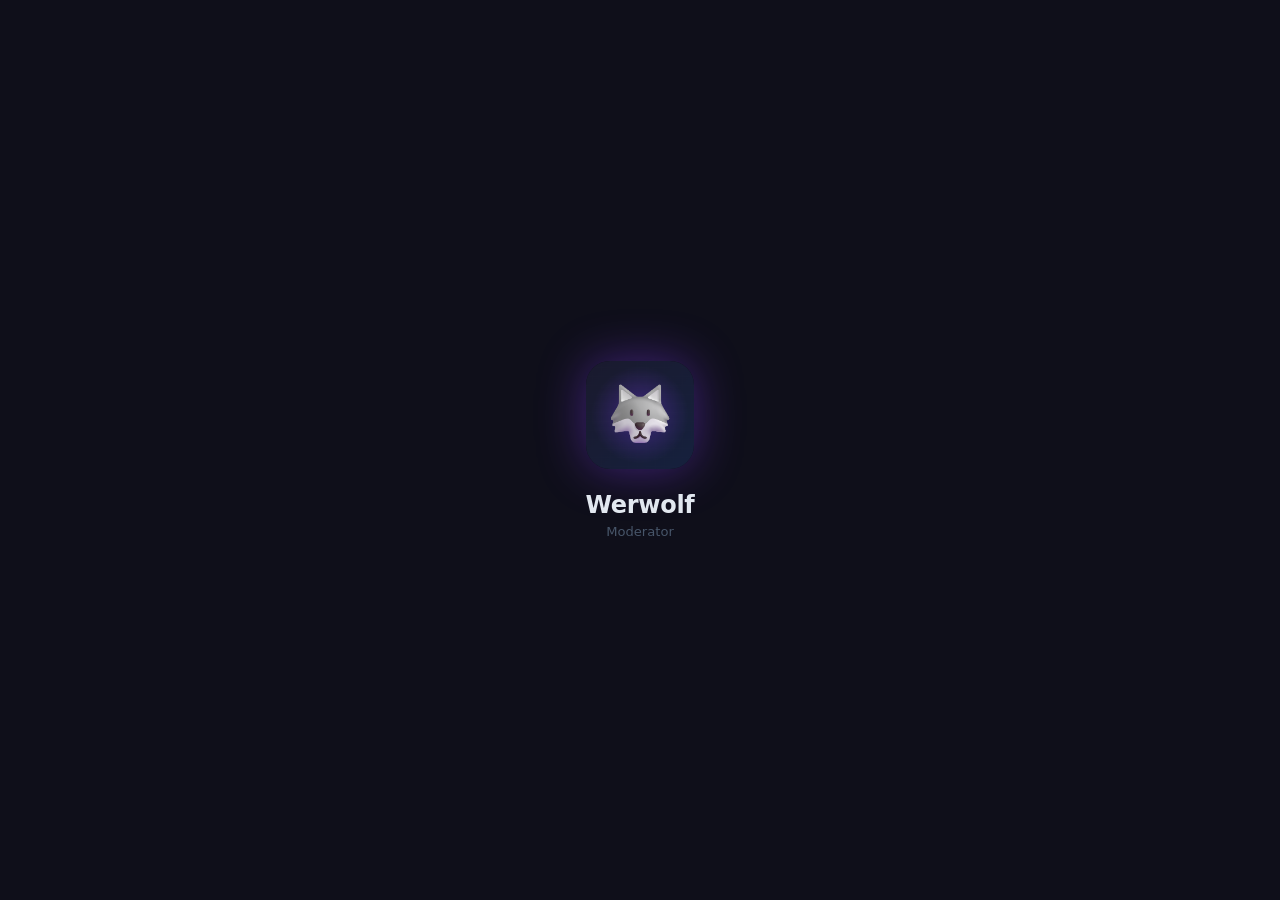
==== index.html @ 721788c9 "Initial commit" ====
<!DOCTYPE html>
<html lang="de">
<head>
  <meta charset="UTF-8" />
  <meta name="viewport" content="width=device-width, initial-scale=1.0, maximum-scale=1.0, user-scalable=no, viewport-fit=cover" />
  <meta name="mobile-web-app-capable" content="yes" />
  <meta name="apple-mobile-web-app-capable" content="yes" />
  <meta name="apple-mobile-web-app-status-bar-style" content="black-translucent" />
  <meta name="apple-mobile-web-app-title" content="Werwolf" />
  <meta name="theme-color" content="#0f0f1a" />
  <meta name="description" content="Moderationsapp für das Werwolf Kartenspiel" />

  <link rel="manifest" href="./manifest.json" />
  <link rel="apple-touch-icon" href="./icons/icon-192.png" />
  <link rel="stylesheet" href="./css/styles.css" />

  <title>Werwolf Moderator</title>
  <style>
    #splash {
      position: fixed; inset: 0;
      background: #0f0f1a;
      display: flex; align-items: center; justify-content: center;
      z-index: 99997;
      transition: opacity 0.45s ease;
      padding-top: env(safe-area-inset-top, 0px);
    }
    #splash.fade-out { opacity: 0; pointer-events: none; }
    #splash-inner { text-align: center; }
    #splash-inner img {
      width: 108px; height: 108px;
      border-radius: 24px;
      box-shadow: 0 0 48px rgba(124,58,237,0.45);
    }
    #splash-title {
      font-family: system-ui, -apple-system, sans-serif;
      font-size: 1.5rem; font-weight: 800;
      color: #e2e8f0; margin-top: 18px; letter-spacing: -0.3px;
    }
    #splash-sub {
      font-family: system-ui, -apple-system, sans-serif;
      font-size: 0.82rem; color: #475569; margin-top: 5px;
    }
  </style>
</head>
<body>
  <div id="splash">
    <div id="splash-inner">
      <img src="./icons/icon-192.png" alt="" />
      <div id="splash-title">Werwolf</div>
      <div id="splash-sub">Moderator</div>
    </div>
  </div>
  <div id="app"></div>
  <div id="err" style="display:none;position:fixed;inset:0;background:#1a0000;color:#ff6b6b;padding:20px;font-family:monospace;font-size:13px;z-index:99999;overflow:auto;white-space:pre-wrap"></div>
  <script>
    window.onerror = function(msg, src, line, col, err) {
      var d = document.getElementById('err');
      d.style.display = 'block';
      d.textContent = 'ERROR:\n' + msg + '\n\nFile: ' + src + '\nLine: ' + line + '\n\n' + (err && err.stack ? err.stack : '');
    };
    window.addEventListener('unhandledrejection', function(e) {
      var d = document.getElementById('err');
      d.style.display = 'block';
      d.textContent += '\nPromise Error:\n' + (e.reason && e.reason.stack ? e.reason.stack : String(e.reason));
    });
  </script>
  <script type="module" src="./js/app.js"></script>
</body>
</html>
---- css/styles.css ----
*, *::before, *::after { box-sizing: border-box; margin: 0; padding: 0; }

:root {
  --bg: #0f0f1a;
  --bg2: #1a1a2e;
  --bg3: #16213e;
  --card: #1e2140;
  --border: #2d2f5a;
  --text: #e2e8f0;
  --text2: #94a3b8;
  --text3: #64748b;
  --accent: #7c3aed;
  --accent2: #a855f7;
  --accent-glow: rgba(124,58,237,0.3);
  --red: #dc2626;
  --red-bg: #450a0a;
  --green: #16a34a;
  --green-bg: #052e16;
  --gold: #d97706;
  --gold-bg: #451a03;
  --pink: #ec4899;
  --pink-bg: #500724;
  --blue: #3b82f6;
  --blue-bg: #172554;
  --radius: 14px;
  --radius-sm: 8px;
  --shadow: 0 4px 24px rgba(0,0,0,0.4);
  --shadow-card: 0 2px 12px rgba(0,0,0,0.3);
}


html {
  height: 100%;
}

body {
  height: 100%;
  font-family: -apple-system, BlinkMacSystemFont, 'Segoe UI', system-ui, sans-serif;
  background: var(--bg);
  color: var(--text);
  overflow: hidden;
  -webkit-font-smoothing: antialiased;
}

#app {
  height: var(--app-h, 100dvh);
  display: flex;
  flex-direction: column;
  overflow: hidden;
}

/* ── PAGE WRAPPER (nav + scrollable content) ── */
.page {
  display: flex;
  flex-direction: column;
  height: 100%;
  overflow: hidden;
  padding-top: env(safe-area-inset-top, 0px);
}

/* ── SCROLLABLE CONTENT ── */
.screen {
  flex: 1;
  overflow-y: auto;
  overflow-x: hidden;
  /* bottom padding includes iOS home indicator */
  padding: 16px 16px calc(24px + env(safe-area-inset-bottom, 0px));
  -webkit-overflow-scrolling: touch;
}

/* ── HOME SCREEN SAFE AREA ── */
.screen-home {
  padding-top: calc(16px + env(safe-area-inset-top, 0px));
}
.home-header {
  text-align: center;
  padding: 24px 16px 20px;
  border-bottom: 1px solid var(--border);
  margin-bottom: 16px;
}
.home-title {
  font-size: 1.8rem;
  font-weight: 900;
  letter-spacing: -0.5px;
  color: var(--text);
}
.home-subtitle {
  font-size: 0.82rem;
  color: var(--text3);
  margin-top: 4px;
  text-transform: uppercase;
  letter-spacing: 1.5px;
}

/* ── NAV BAR ── */
.nav {
  display: flex;
  align-items: center;
  padding: 12px 16px;
  background: var(--bg2);
  border-bottom: 1px solid var(--border);
  gap: 12px;
  flex-shrink: 0;
  position: relative;
  z-index: 10;
}
.nav-title {
  font-size: 1.1rem;
  font-weight: 700;
  flex: 1;
  text-align: center;
}
.nav-btn {
  background: none;
  border: none;
  color: var(--text2);
  font-size: 1.3rem;
  cursor: pointer;
  padding: 4px 8px;
  border-radius: var(--radius-sm);
  transition: all 0.15s;
  min-width: 36px;
  text-align: center;
}
.nav-btn:hover { background: var(--border); color: var(--text); }

/* ── BOTTOM TAB BAR ── */
.tab-bar {
  display: flex;
  background: var(--bg2);
  border-top: 1px solid var(--border);
  flex-shrink: 0;
  padding-bottom: env(safe-area-inset-bottom, 0px);
}
.tab-btn {
  flex: 1;
  display: flex;
  flex-direction: column;
  align-items: center;
  gap: 2px;
  padding: 8px 4px;
  background: none;
  border: none;
  color: var(--text3);
  cursor: pointer;
  font-size: 0.6rem;
  font-weight: 600;
  text-transform: uppercase;
  letter-spacing: 0.03em;
  transition: all 0.15s;
}
.tab-btn .tab-icon { font-size: 1.3rem; }
.tab-btn.active { color: var(--accent2); }
.tab-btn:hover { color: var(--text2); }

/* ── CARDS ── */
.card {
  background: var(--card);
  border: 1px solid var(--border);
  border-radius: var(--radius);
  padding: 16px;
  box-shadow: var(--shadow-card);
}
.card + .card { margin-top: 12px; }
.card-title {
  font-size: 0.75rem;
  font-weight: 700;
  text-transform: uppercase;
  letter-spacing: 0.08em;
  color: var(--text3);
  margin-bottom: 12px;
}

/* ── BUTTONS ── */
.btn {
  touch-action: manipulation;
  display: inline-flex;
  align-items: center;
  justify-content: center;
  gap: 8px;
  padding: 12px 20px;
  border-radius: var(--radius-sm);
  border: none;
  font-size: 0.95rem;
  font-weight: 600;
  cursor: pointer;
  transition: all 0.15s;
  text-decoration: none;
  white-space: nowrap;
}
.btn:active { transform: scale(0.97); }
.btn:disabled { opacity: 0.4; cursor: not-allowed; transform: none; }
.btn-primary { background: var(--accent); color: #fff; }
.btn-primary:hover:not(:disabled) { background: var(--accent2); box-shadow: 0 0 16px var(--accent-glow); }
.btn-secondary { background: var(--bg3); border: 1px solid var(--border); color: var(--text); }
.btn-secondary:hover:not(:disabled) { background: var(--card); }
.btn-danger { background: var(--red); color: #fff; }
.btn-danger:hover:not(:disabled) { background: #ef4444; }
.btn-success { background: var(--green); color: #fff; }
.btn-gold { background: var(--gold); color: #fff; }
.btn-full { width: 100%; }
.btn-lg { padding: 16px 24px; font-size: 1.05rem; border-radius: var(--radius); }
.btn-sm { padding: 7px 12px; font-size: 0.82rem; }
.btn-icon { padding: 8px; border-radius: 50%; }

/* ── PLAYER CHIPS ── */
.player-grid {
  display: grid;
  grid-template-columns: repeat(auto-fill, minmax(140px, 1fr));
  gap: 10px;
}
.player-chip {
  touch-action: manipulation;
  display: flex;
  flex-direction: column;
  align-items: center;
  gap: 6px;
  padding: 14px 10px;
  background: var(--bg3);
  border: 2px solid var(--border);
  border-radius: var(--radius);
  cursor: pointer;
  transition: all 0.15s;
  text-align: center;
  position: relative;
  -webkit-tap-highlight-color: transparent;
}
.player-chip:active { transform: scale(0.96); }
.player-chip.selected {
  border-color: var(--accent);
  background: rgba(124,58,237,0.12);
  box-shadow: 0 0 12px var(--accent-glow);
}
.player-chip.dead {
  opacity: 0.45;
  filter: grayscale(0.7);
  cursor: default;
}
.player-chip.wolf-selected {
  border-color: var(--red);
  background: rgba(220,38,38,0.12);
  box-shadow: 0 0 12px rgba(220,38,38,0.3);
}
.player-chip .chip-icon { font-size: 1.8rem; }
.player-chip .chip-name {
  font-size: 0.85rem;
  font-weight: 600;
  word-break: break-word;
}
.player-chip .chip-role {
  font-size: 0.7rem;
  color: var(--text3);
}
.chip-badges {
  display: flex;
  gap: 2px;
  position: absolute;
  top: -6px;
  right: -4px;
}
.player-chip .chip-badge {
  font-size: 0.9rem;
  filter: drop-shadow(0 1px 2px rgba(0,0,0,0.5));
}
.player-chip.disabled-choice {
  opacity: 0.35;
  cursor: not-allowed;
}

/* ── HOME SCREEN ── */
.home-hero {
  text-align: center;
  padding: 32px 16px 24px;
}
.home-hero .hero-icon { font-size: 5rem; margin-bottom: 12px; animation: float 3s ease-in-out infinite; }
.home-hero h1 { font-size: 2.2rem; font-weight: 900; letter-spacing: -0.02em; }
.home-hero h1 span { color: var(--accent2); }
.home-hero p { color: var(--text2); margin-top: 6px; font-size: 0.9rem; }
.home-menu { display: flex; flex-direction: column; gap: 10px; }
.home-menu-item {
  display: flex;
  align-items: center;
  gap: 14px;
  padding: 18px 20px;
  background: var(--card);
  border: 1px solid var(--border);
  border-radius: var(--radius);
  cursor: pointer;
  transition: all 0.15s;
  color: var(--text);
  text-decoration: none;
  -webkit-tap-highlight-color: transparent;
}
.home-menu-item:active { transform: scale(0.98); }
.home-menu-item:hover { border-color: var(--accent); background: rgba(124,58,237,0.06); }
.home-menu-item .menu-icon { font-size: 1.8rem; flex-shrink: 0; }
.home-menu-item .menu-label { font-weight: 700; font-size: 1rem; }
.home-menu-item .menu-sub { font-size: 0.78rem; color: var(--text2); margin-top: 2px; }
.home-menu-item.primary { background: linear-gradient(135deg, var(--accent) 0%, #9333ea 100%); border-color: transparent; }
.home-menu-item.primary .menu-sub { color: rgba(255,255,255,0.75); }
.home-menu-item.resume { border-color: var(--gold); background: rgba(217,119,6,0.08); }
.home-menu-item.resume .menu-label { color: var(--gold); }

/* ── SETUP ── */
.setup-steps {
  display: flex;
  align-items: center;
  gap: 0;
  margin-bottom: 20px;
}
.setup-step {
  flex: 1;
  display: flex;
  flex-direction: column;
  align-items: center;
  gap: 4px;
  position: relative;
}
.setup-step::after {
  content: '';
  position: absolute;
  left: 50%;
  top: 14px;
  width: 100%;
  height: 2px;
  background: var(--border);
}
.setup-step:last-child::after { display: none; }
.step-dot {
  width: 28px;
  height: 28px;
  border-radius: 50%;
  background: var(--border);
  color: var(--text3);
  display: flex;
  align-items: center;
  justify-content: center;
  font-size: 0.8rem;
  font-weight: 700;
  z-index: 1;
  transition: all 0.3s;
}
.setup-step.active .step-dot { background: var(--accent); color: #fff; box-shadow: 0 0 10px var(--accent-glow); }
.setup-step.done .step-dot { background: var(--green); color: #fff; }
.step-label { font-size: 0.65rem; color: var(--text3); font-weight: 600; text-transform: uppercase; }
.setup-step.active .step-label { color: var(--accent2); }

.player-list { display: flex; flex-direction: column; gap: 8px; }
.player-item {
  display: flex;
  align-items: center;
  gap: 12px;
  padding: 12px 14px;
  background: var(--bg3);
  border: 1px solid var(--border);
  border-radius: var(--radius-sm);
  transition: all 0.15s;
}
.player-item.selected { border-color: var(--accent); background: rgba(124,58,237,0.08); }
.player-item .player-toggle {
  width: 22px;
  height: 22px;
  border-radius: 50%;
  border: 2px solid var(--border);
  flex-shrink: 0;
  display: flex;
  align-items: center;
  justify-content: center;
  cursor: pointer;
  transition: all 0.15s;
}
.player-item.selected .player-toggle { background: var(--accent); border-color: var(--accent); }
.player-item .player-name { flex: 1; font-weight: 600; }
.player-item .player-games { font-size: 0.75rem; color: var(--text3); }

.role-config { display: flex; flex-direction: column; gap: 12px; }
.role-row {
  display: flex;
  align-items: center;
  gap: 12px;
  padding: 12px 14px;
  background: var(--bg3);
  border: 1px solid var(--border);
  border-radius: var(--radius-sm);
}
.role-row .role-icon { font-size: 1.5rem; }
.role-row .role-info { flex: 1; }
.role-row .role-name { font-weight: 600; font-size: 0.9rem; }
.role-row .role-desc { font-size: 0.72rem; color: var(--text3); margin-top: 2px; }
.counter {
  display: flex;
  align-items: center;
  gap: 8px;
}
.counter-btn {
  width: 32px;
  height: 32px;
  border-radius: 50%;
  border: 1px solid var(--border);
  background: var(--card);
  color: var(--text);
  font-size: 1.1rem;
  cursor: pointer;
  display: flex;
  align-items: center;
  justify-content: center;
  transition: all 0.1s;
  flex-shrink: 0;
}
.counter-btn:active { transform: scale(0.9); }
.counter-btn:disabled { opacity: 0.3; }
.counter-val { min-width: 24px; text-align: center; font-weight: 700; font-size: 1rem; }

.role-summary {
  display: flex;
  flex-wrap: wrap;
  gap: 8px;
  padding: 14px;
  background: var(--bg3);
  border: 1px solid var(--border);
  border-radius: var(--radius-sm);
}
.role-badge {
  display: inline-flex;
  align-items: center;
  gap: 4px;
  padding: 4px 10px;
  border-radius: 99px;
  font-size: 0.75rem;
  font-weight: 600;
  background: var(--card);
  border: 1px solid var(--border);
}

/* ── ROLE IDENTITY BANNERS ── */
.role-id-banner {
  background: rgba(124,58,237,0.08);
  border: 1px solid var(--accent);
  border-radius: var(--radius-sm);
  padding: 10px 12px;
}
.role-id-label {
  font-size: 0.82rem;
  font-weight: 700;
  color: var(--text2);
}
.role-id-set {
  display: flex;
  align-items: center;
  gap: 8px;
  padding: 8px 12px;
  background: var(--bg3);
  border: 1px solid var(--border);
  border-radius: var(--radius-sm);
  font-size: 0.85rem;
}

/* ── NIGHT PHASE ── */
.night-header {
  text-align: center;
  padding: 20px 0 16px;
}
.night-round {
  font-size: 0.72rem;
  text-transform: uppercase;
  letter-spacing: 0.12em;
  color: var(--text3);
  margin-bottom: 6px;
}
.night-step-title {
  font-size: 1.6rem;
  font-weight: 900;
  letter-spacing: -0.01em;
}
.night-step-icon { font-size: 3rem; margin-bottom: 8px; animation: pulse 2s ease-in-out infinite; }
.night-instruction {
  color: var(--text2);
  font-size: 0.9rem;
  margin-top: 8px;
  line-height: 1.5;
}

.step-progress {
  display: flex;
  gap: 4px;
  justify-content: center;
  margin-bottom: 16px;
}
.step-dot-prog {
  height: 4px;
  border-radius: 2px;
  background: var(--border);
  transition: all 0.3s;
  flex: 1;
  max-width: 32px;
}
.step-dot-prog.active { background: var(--accent); box-shadow: 0 0 8px var(--accent-glow); }
.step-dot-prog.done { background: var(--accent2); opacity: 0.5; }

.seer-result {
  text-align: center;
  padding: 24px;
  border-radius: var(--radius);
  margin-top: 16px;
  font-size: 1.2rem;
  font-weight: 700;
}
.seer-result.wolf { background: rgba(220,38,38,0.2); border: 1px solid var(--red); color: #fca5a5; }
.seer-result.village { background: rgba(22,163,74,0.2); border: 1px solid var(--green); color: #86efac; }

.witch-actions { display: flex; flex-direction: column; gap: 12px; }
.witch-potion {
  padding: 16px;
  border-radius: var(--radius-sm);
  border: 1px solid var(--border);
  background: var(--bg3);
}
.witch-potion.used { opacity: 0.45; }
.witch-potion-header { display: flex; align-items: center; gap: 10px; margin-bottom: 8px; }
.witch-potion-name { font-weight: 700; }
.witch-potion-used-badge {
  font-size: 0.7rem;
  padding: 2px 8px;
  border-radius: 99px;
  background: var(--red-bg);
  color: #fca5a5;
  border: 1px solid var(--red);
}

/* ── JAEGER SPLASH ── */
.jaeger-splash {
  position: fixed;
  inset: 0;
  background: rgba(0,0,0,0.93);
  z-index: 500;
  display: flex;
  align-items: center;
  justify-content: center;
  padding: 32px;
  animation: fadeInOverlay 0.25s ease;
}
.jaeger-splash-inner {
  text-align: center;
  max-width: 340px;
  width: 100%;
}
.jaeger-splash-title {
  font-size: 2.2rem;
  font-weight: 900;
  color: #fb923c;
  margin: 20px 0 10px;
  letter-spacing: -0.5px;
}
.jaeger-splash-desc {
  font-size: 1rem;
  color: var(--text2);
  line-height: 1.6;
}
@keyframes fadeInOverlay {
  from { opacity: 0; }
  to   { opacity: 1; }
}

/* ── DAY PHASE ── */
.day-header {
  text-align: center;
  padding: 20px 0 12px;
}
.day-icon { font-size: 3rem; margin-bottom: 8px; }
.day-title { font-size: 1.6rem; font-weight: 900; }
.day-subtitle { color: var(--text2); font-size: 0.9rem; margin-top: 6px; }

.death-list { display: flex; flex-direction: column; gap: 10px; }
.death-item {
  display: flex;
  align-items: center;
  gap: 12px;
  padding: 14px;
  border-radius: var(--radius-sm);
  border: 1px solid var(--red);
  background: rgba(220,38,38,0.08);
  animation: fadeIn 0.4s ease;
}
.death-item .death-name { font-weight: 700; font-size: 1rem; }
.death-item .death-role { font-size: 0.75rem; color: var(--text2); }

.vote-warning {
  display: flex;
  align-items: center;
  gap: 10px;
  padding: 12px 14px;
  background: rgba(217,119,6,0.12);
  border: 1px solid var(--gold);
  border-radius: var(--radius-sm);
  font-size: 0.85rem;
  color: #fcd34d;
  margin-bottom: 12px;
}

/* ── GAME OVER ── */
.game-over {
  text-align: center;
  padding: 24px 0;
}
.go-icon { font-size: 5rem; margin-bottom: 12px; animation: bounce 1s ease infinite; }
.go-title { font-size: 2rem; font-weight: 900; margin-bottom: 6px; }
.go-subtitle { color: var(--text2); margin-bottom: 24px; }
.go-team {
  display: inline-block;
  padding: 6px 18px;
  border-radius: 99px;
  font-weight: 700;
  font-size: 1.1rem;
  margin-bottom: 24px;
}
.go-team.wolves { background: rgba(220,38,38,0.2); color: #fca5a5; border: 1px solid var(--red); }
.go-team.village { background: rgba(22,163,74,0.2); color: #86efac; border: 1px solid var(--green); }
.go-team.lovers { background: rgba(244,63,94,0.2); color: #fda4af; border: 1px solid var(--pink); }

.role-reveal-grid {
  display: grid;
  grid-template-columns: repeat(auto-fill, minmax(120px, 1fr));
  gap: 8px;
}
.role-reveal-item {
  padding: 12px 8px;
  border-radius: var(--radius-sm);
  border: 1px solid var(--border);
  text-align: center;
  font-size: 0.82rem;
}
.role-reveal-item.dead { opacity: 0.5; filter: grayscale(0.5); }
.role-reveal-item.winner { border-color: var(--gold); background: rgba(217,119,6,0.1); }

/* ── STATS ── */
.stat-hero {
  display: grid;
  grid-template-columns: repeat(3, 1fr);
  gap: 10px;
  margin-bottom: 16px;
}
.stat-box {
  background: var(--card);
  border: 1px solid var(--border);
  border-radius: var(--radius-sm);
  padding: 14px 10px;
  text-align: center;
}
.stat-box .stat-val { font-size: 1.8rem; font-weight: 900; color: var(--accent2); }
.stat-box .stat-label { font-size: 0.68rem; color: var(--text3); margin-top: 2px; text-transform: uppercase; }

.player-stat-card {
  background: var(--card);
  border: 1px solid var(--border);
  border-radius: var(--radius);
  padding: 14px;
  margin-bottom: 10px;
}
.psc-header { display: flex; align-items: center; gap: 10px; margin-bottom: 10px; }
.psc-name { font-weight: 700; font-size: 1rem; flex: 1; }
.psc-winrate {
  font-weight: 700;
  font-size: 0.9rem;
  padding: 3px 10px;
  border-radius: 99px;
}
.psc-winrate.good { background: rgba(22,163,74,0.2); color: #86efac; }
.psc-winrate.mid { background: rgba(217,119,6,0.2); color: #fcd34d; }
.psc-winrate.low { background: rgba(220,38,38,0.2); color: #fca5a5; }
.psc-grid { display: grid; grid-template-columns: repeat(3,1fr); gap: 6px; }
.psc-stat { text-align: center; }
.psc-stat .pv { font-weight: 700; font-size: 1rem; }
.psc-stat .pl { font-size: 0.65rem; color: var(--text3); text-transform: uppercase; }
.win-bar {
  height: 6px;
  border-radius: 3px;
  background: var(--border);
  overflow: hidden;
  margin-top: 8px;
}
.win-bar-fill {
  height: 100%;
  border-radius: 3px;
  background: linear-gradient(90deg, var(--accent), var(--accent2));
  transition: width 0.6s ease;
}

/* ── HISTORY ── */
.history-item {
  background: var(--card);
  border: 1px solid var(--border);
  border-radius: var(--radius);
  padding: 14px;
  margin-bottom: 10px;
  cursor: pointer;
  transition: all 0.15s;
}
.history-item:hover { border-color: var(--accent); }
.hi-header { display: flex; align-items: center; gap: 10px; margin-bottom: 8px; }
.hi-date { font-size: 0.78rem; color: var(--text3); flex: 1; }
.hi-winner {
  font-size: 0.75rem;
  font-weight: 700;
  padding: 3px 10px;
  border-radius: 99px;
}
.hi-winner.wolves { background: rgba(220,38,38,0.2); color: #fca5a5; }
.hi-winner.village { background: rgba(22,163,74,0.2); color: #86efac; }
.hi-winner.lovers { background: rgba(244,63,94,0.2); color: #fda4af; }
.hi-players { display: flex; flex-wrap: wrap; gap: 6px; }
.hi-player {
  font-size: 0.72rem;
  padding: 2px 8px;
  border-radius: 99px;
  background: var(--bg3);
  border: 1px solid var(--border);
}

/* ── PLAYERS MANAGEMENT ── */
.player-manage-item {
  display: flex;
  align-items: center;
  gap: 12px;
  padding: 14px;
  background: var(--card);
  border: 1px solid var(--border);
  border-radius: var(--radius-sm);
  margin-bottom: 8px;
}
.pmi-name { flex: 1; font-weight: 600; }
.pmi-stats { font-size: 0.75rem; color: var(--text2); }

/* ── INPUTS ── */
.input {
  touch-action: manipulation; /* removes iOS 300ms tap delay */
  width: 100%;
  padding: 12px 14px;
  background: var(--bg3);
  border: 1px solid var(--border);
  border-radius: var(--radius-sm);
  color: var(--text);
  font-size: 0.95rem;
  font-family: inherit;
  outline: none;
  transition: border-color 0.15s;
}
.input:focus { border-color: var(--accent); }
.input::placeholder { color: var(--text3); }
.input-group { margin-bottom: 12px; }
.input-label { font-size: 0.78rem; color: var(--text2); font-weight: 600; margin-bottom: 6px; display: block; }

/* ── TOAST ── */
.toast {
  position: fixed;
  bottom: 100px;
  left: 50%;
  transform: translateX(-50%);
  background: var(--card);
  border: 1px solid var(--border);
  border-radius: var(--radius-sm);
  padding: 10px 18px;
  font-size: 0.9rem;
  font-weight: 600;
  box-shadow: var(--shadow);
  z-index: 9999;
  max-width: 90vw;
  text-align: center;
  animation: toastIn 0.2s ease;
}
.toast.error { border-color: var(--red); color: #fca5a5; }
.toast.success { border-color: var(--green); color: #86efac; }
.toast.info { border-color: var(--accent); color: var(--accent2); }

/* ── MODAL ── */
.modal-overlay {
  position: fixed;
  inset: 0;
  background: rgba(0,0,0,0.7);
  display: flex;
  align-items: flex-end;
  justify-content: center;
  z-index: 1000;
  backdrop-filter: blur(4px);
  animation: fadeIn 0.15s ease;
}
.modal {
  background: var(--bg2);
  border: 1px solid var(--border);
  border-radius: var(--radius) var(--radius) 0 0;
  padding: 24px 20px;
  padding-bottom: calc(24px + env(safe-area-inset-bottom, 0px));
  width: 100%;
  max-width: 480px;
  max-height: 85vh;
  overflow-y: auto;
  animation: slideUp 0.25s ease;
}
.modal-title { font-size: 1.2rem; font-weight: 800; margin-bottom: 16px; }
.modal-handle {
  width: 40px;
  height: 4px;
  border-radius: 2px;
  background: var(--border);
  margin: 0 auto 16px;
}

/* ── DIVIDER ── */
.divider { height: 1px; background: var(--border); margin: 16px 0; }

/* ── SECTION TITLE ── */
.section-title {
  font-size: 0.72rem;
  font-weight: 700;
  text-transform: uppercase;
  letter-spacing: 0.1em;
  color: var(--text3);
  margin: 20px 0 10px;
}
.section-title:first-child { margin-top: 0; }

/* ── TAGS / PILLS ── */
.pill {
  display: inline-flex;
  align-items: center;
  gap: 4px;
  padding: 4px 10px;
  border-radius: 99px;
  font-size: 0.75rem;
  font-weight: 600;
  background: var(--bg3);
  border: 1px solid var(--border);
  color: var(--text2);
}
.pill.hauptmann { background: rgba(217,119,6,0.15); border-color: var(--gold); color: #fcd34d; }
.pill.lover { background: rgba(244,63,94,0.15); border-color: var(--pink); color: #fda4af; }

/* ── EMPTY STATE ── */
.empty-state {
  text-align: center;
  padding: 48px 24px;
  color: var(--text3);
}
.empty-state .empty-icon { font-size: 3rem; margin-bottom: 12px; opacity: 0.4; }
.empty-state p { font-size: 0.9rem; }

/* ── ANIMATIONS ── */
@keyframes float {
  0%, 100% { transform: translateY(0); }
  50% { transform: translateY(-8px); }
}
@keyframes pulse {
  0%, 100% { transform: scale(1); }
  50% { transform: scale(1.05); }
}
@keyframes bounce {
  0%, 100% { transform: translateY(0); }
  50% { transform: translateY(-12px); }
}
@keyframes fadeIn {
  from { opacity: 0; }
  to { opacity: 1; }
}
@keyframes slideUp {
  from { transform: translateY(40px); opacity: 0; }
  to { transform: translateY(0); opacity: 1; }
}
@keyframes toastIn {
  from { transform: translateX(-50%) translateY(10px); opacity: 0; }
  to { transform: translateX(-50%) translateY(0); opacity: 1; }
}
@keyframes spin {
  to { transform: rotate(360deg); }
}

/* ── UTIL ── */
.flex { display: flex; }
.flex-col { flex-direction: column; }
.items-center { align-items: center; }
.justify-between { justify-content: space-between; }
.gap-2 { gap: 8px; }
.gap-3 { gap: 12px; }
.mt-2 { margin-top: 8px; }
.mt-3 { margin-top: 12px; }
.mt-4 { margin-top: 16px; }
.mb-2 { margin-bottom: 8px; }
.mb-3 { margin-bottom: 12px; }
.text-sm { font-size: 0.82rem; }
.text-xs { font-size: 0.72rem; }
.text-muted { color: var(--text2); }
.text-accent { color: var(--accent2); }
.text-red { color: #fca5a5; }
.text-green { color: #86efac; }
.text-gold { color: #fcd34d; }
.font-bold { font-weight: 700; }
.text-center { text-align: center; }
.w-full { width: 100%; }
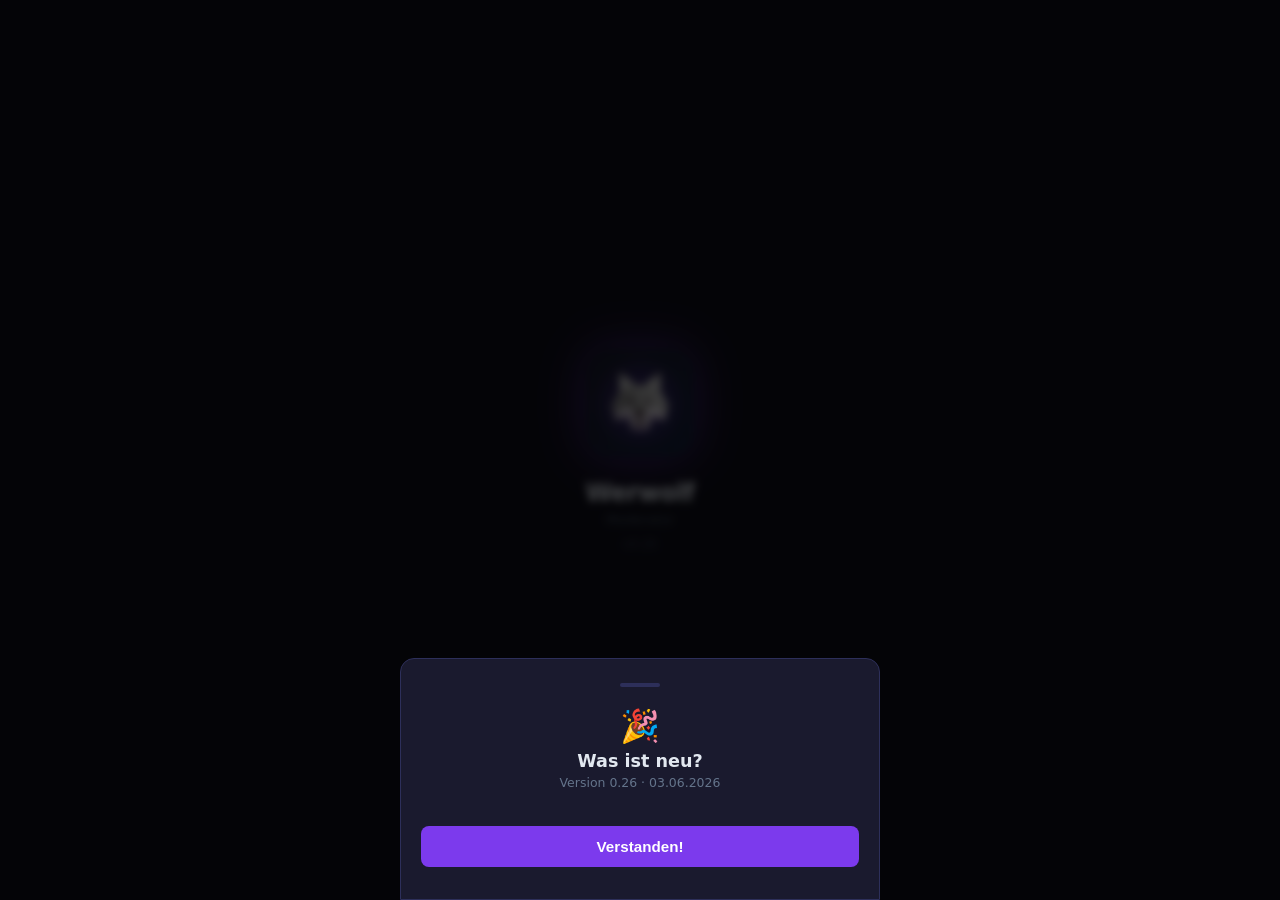
==== commit e8b37cab: "Deploy 03.06.2026 22:10" ====
--- a/index.html
+++ b/index.html
@@ -40,6 +40,10 @@
       font-family: system-ui, -apple-system, sans-serif;
       font-size: 0.82rem; color: #475569; margin-top: 5px;
     }
+    #splash-version {
+      font-family: system-ui, -apple-system, sans-serif;
+      font-size: 0.72rem; color: #334155; margin-top: 10px; letter-spacing: 0.3px;
+    }
   </style>
 </head>
 <body>
@@ -48,6 +52,7 @@
       <img src="./icons/icon-192.png" alt="" />
       <div id="splash-title">Werwolf</div>
       <div id="splash-sub">Moderator</div>
+      <div id="splash-version"></div>
     </div>
   </div>
   <div id="app"></div>
